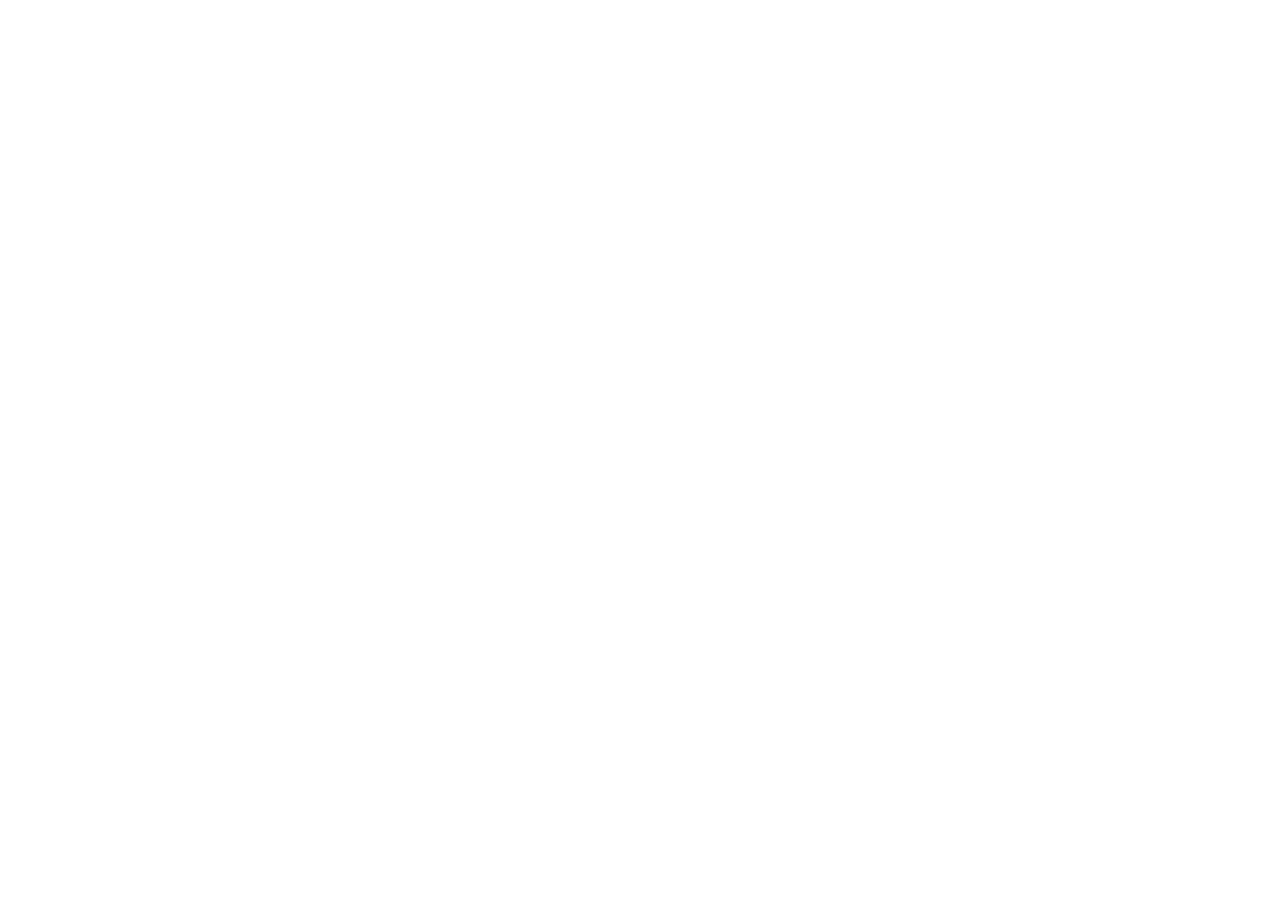
==== index.html @ 18e3a137 "funky stuff here with request animation frame loop with update method to continuously draw. loving i" ====
<!DOCTYPE html>
<html>
    <head>
        <meta charset="utf-8">
        <meta http-equiv="X-UA-Compatible" content="IE=edge">
        <title>Tetris</title>
        <meta name="description" content="">
        <meta name="viewport" content="width=device-width, initial-scale=1">
        <link rel="stylesheet" href="index.css">
    </head>
    <body>
        <canvas id="tetris" width="240" height="400"></canvas>
        <script src="tetris.js" async defer></script>
    </body>
</html>
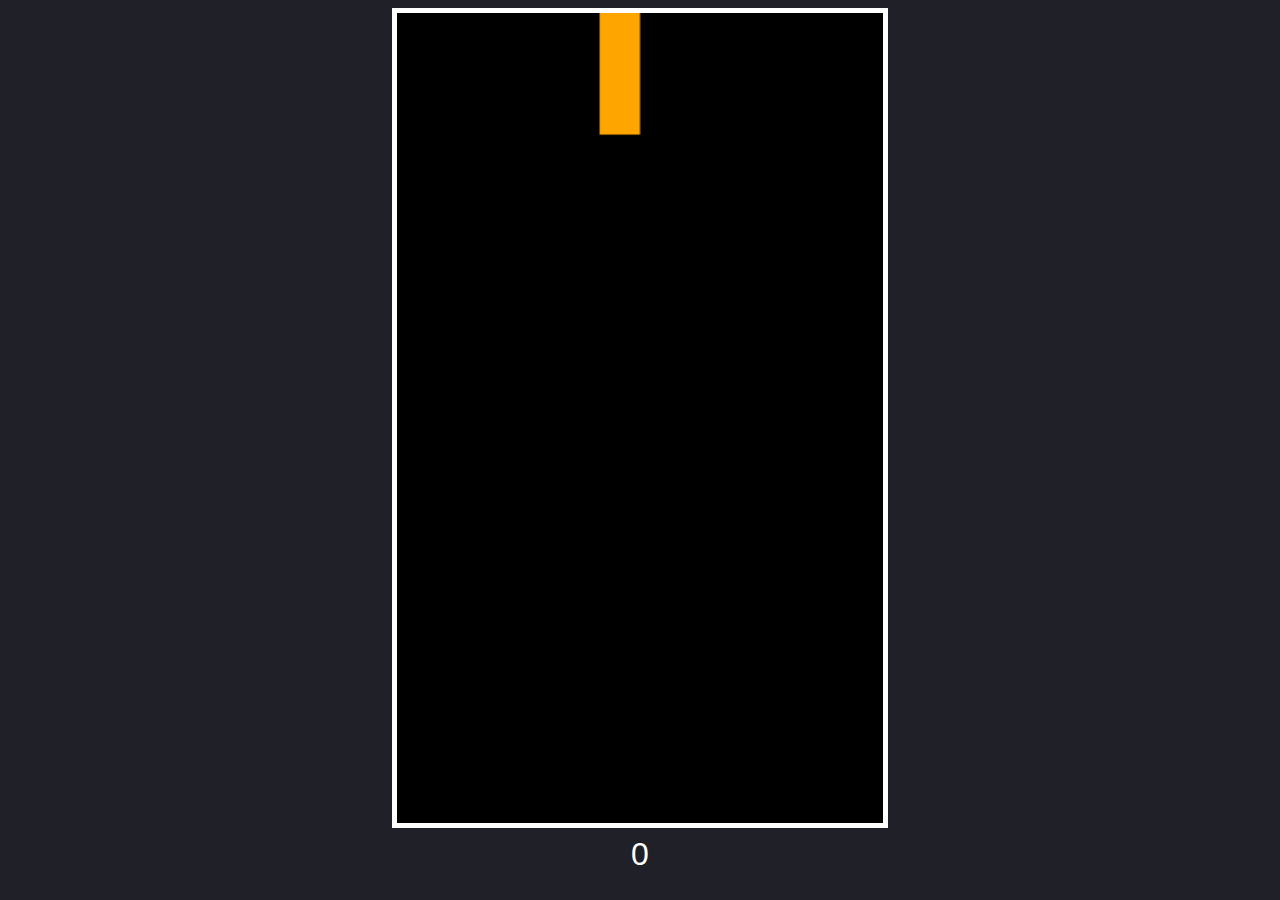
==== commit 88cb94fe: "MVP done, one major bug with slow float not detecting collisions" ====
--- a/index.html
+++ b/index.html
@@ -10,6 +10,7 @@
     </head>
     <body>
         <canvas id="tetris" width="240" height="400"></canvas>
+        <div id="score"></div>
         <script src="tetris.js" async defer></script>
     </body>
 </html>--- a/index.css
+++ b/index.css
@@ -0,0 +1,12 @@
+body {
+    background: #202028;
+    color: #fff;
+    font-family: sans-serif;
+    font-size: 2em;
+    text-align: center;
+}
+
+#tetris {
+    border: solid 5px white;
+    height: 90vh;
+}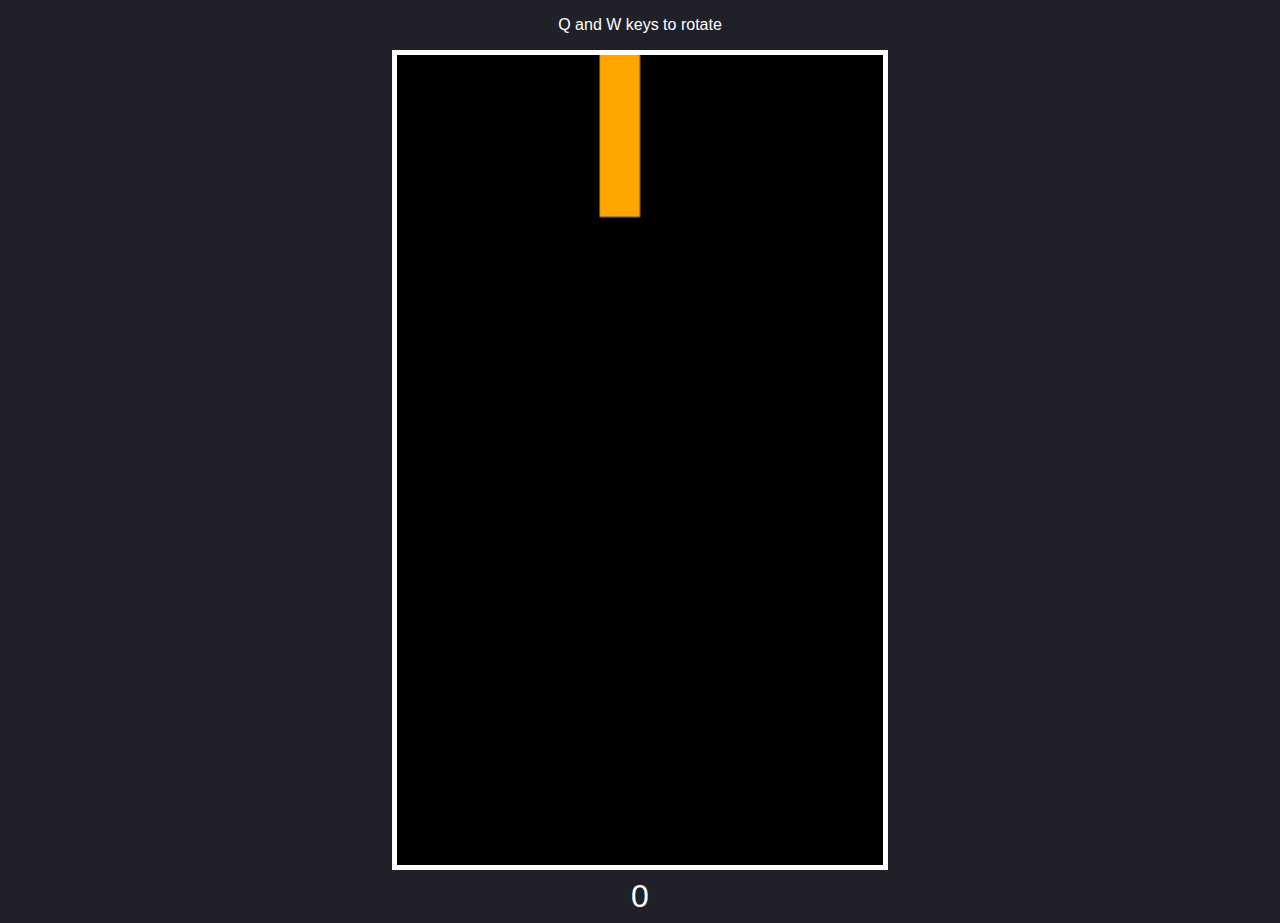
==== commit ca8e7418: "dude L is 4x4 bug fixed" ====
--- a/index.html
+++ b/index.html
@@ -9,6 +9,9 @@
         <link rel="stylesheet" href="index.css">
     </head>
     <body>
+        <div id="controls">
+            <p>Q and W keys to rotate
+        </div>
         <canvas id="tetris" width="240" height="400"></canvas>
         <div id="score"></div>
         <script src="tetris.js" async defer></script>
--- a/index.css
+++ b/index.css
@@ -9,4 +9,9 @@
 #tetris {
     border: solid 5px white;
     height: 90vh;
+}
+
+#controls {
+    font-size: 0.5em;
+    position: relative;
 }